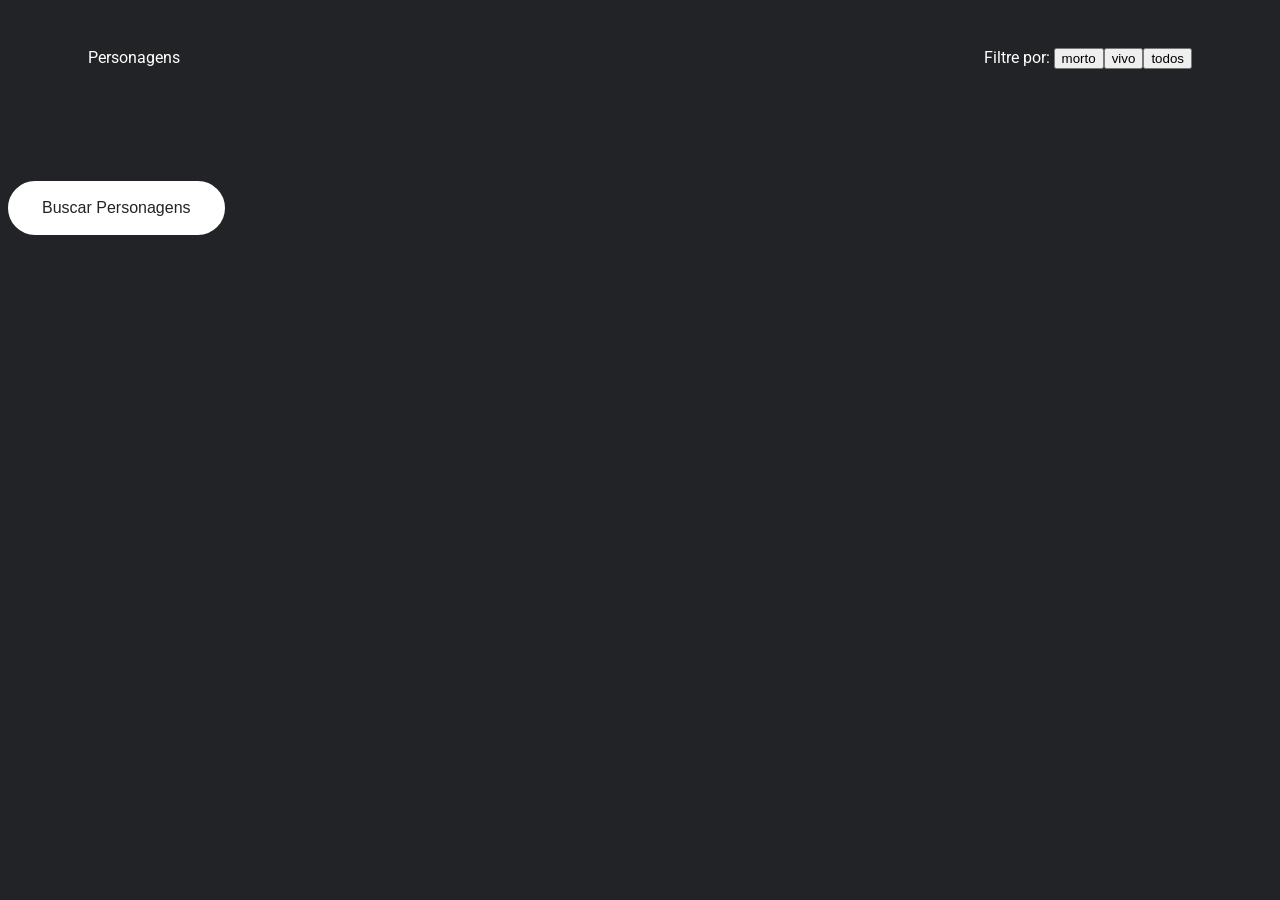
==== index.html @ 095110a1 "Adicionei a estrutura do projeto" ====
<!DOCTYPE html>
<html lang="pt-br">
<head>
    <meta charset="UTF-8">
    <meta name="viewport" content="width=device-width, initial-scale=1.0">
    <meta http-equiv="X-UA-Compatible" content="ie=edge">
    <title>Breaking Bad Project</title>

    <link rel="stylesheet" href="css/style.css">
    <link href="https://fonts.googleapis.com/css?family=Roboto&display=swap" rel="stylesheet">
</head>

<body>

    <div class="row2">
        <p>Personagens</p>
        <p>Filtre por: <button>morto</button><button>vivo</button><button>todos</button></p>
    </div>
    <div id="container-personagens" class="container"></div>
    <button id="buscarpersonagens"class="estilobotao">Buscar Personagens</button>
    
</body>

<script src="js/main.js"></script>

</html>
---- css/style.css ----
:root {
    --main-color: #222326; 
    --secondary-color: #19E68C;
    --text-color: #ffffff;
  }
html{
    background-color: var(--main-color); 
    font-family: 'Roboto', sans-serif;
    color:var(--text-color);
}  

.estilobotao{
    color: var(--main-color);
    background-color: white;
    border: 2px solid white;
    border-radius: 100px;
    padding: 1em 2em 1em 2em;
    font-size: 1em;
}
.estilobotao:hover{
    background-color: var(--main-color);
    color: white;
    border: 2px solid white;
}
.container{
    display: flex;  
    flex-wrap: wrap;
    padding: 0em 2em 2em 2em;
    margin: 0em 2em 2em 2em;
}
.box{
    display: flex;
    flex-direction: column;
    flex: 0 0 calc(25% - 2em);

    box-sizing: border-box;
    /* padding: 1em 1em 1em 1em; */
    margin: 1em 1em 1em 1em;
    position: relative;
    height: 300px;
}

.box h2{
    text-align: left;
    color: var(--text-color);
    position: absolute;
    bottom: 1em;   
    left: 1em;
}
.box img{
    margin: 0;
    height: 100%;
    width: 100%;
}

.status-personagem{
    position: absolute;
    top: 1em;   
    right: 0em;
    font-size: 0.7em;
    font-weight: bold;
    color: var(--text-color);
    padding: 1em 2em 1em 2em;
}
.vivo{
    background-color: #19E68C;
}
.morto{
    background-color: #F86300;
}
.apelido-personagem{
    position: absolute;
    bottom: 0em;
    left: 1em;
    text-align: left;
    color: var(--text-color);
    font-size: 0.7em;
    font-weight: bold;
    font-style: italic;
}

.row2{
    display: flex;
    flex-direction: row;
    justify-content: space-between;
    margin: 2em 5em 2em 5em;
}
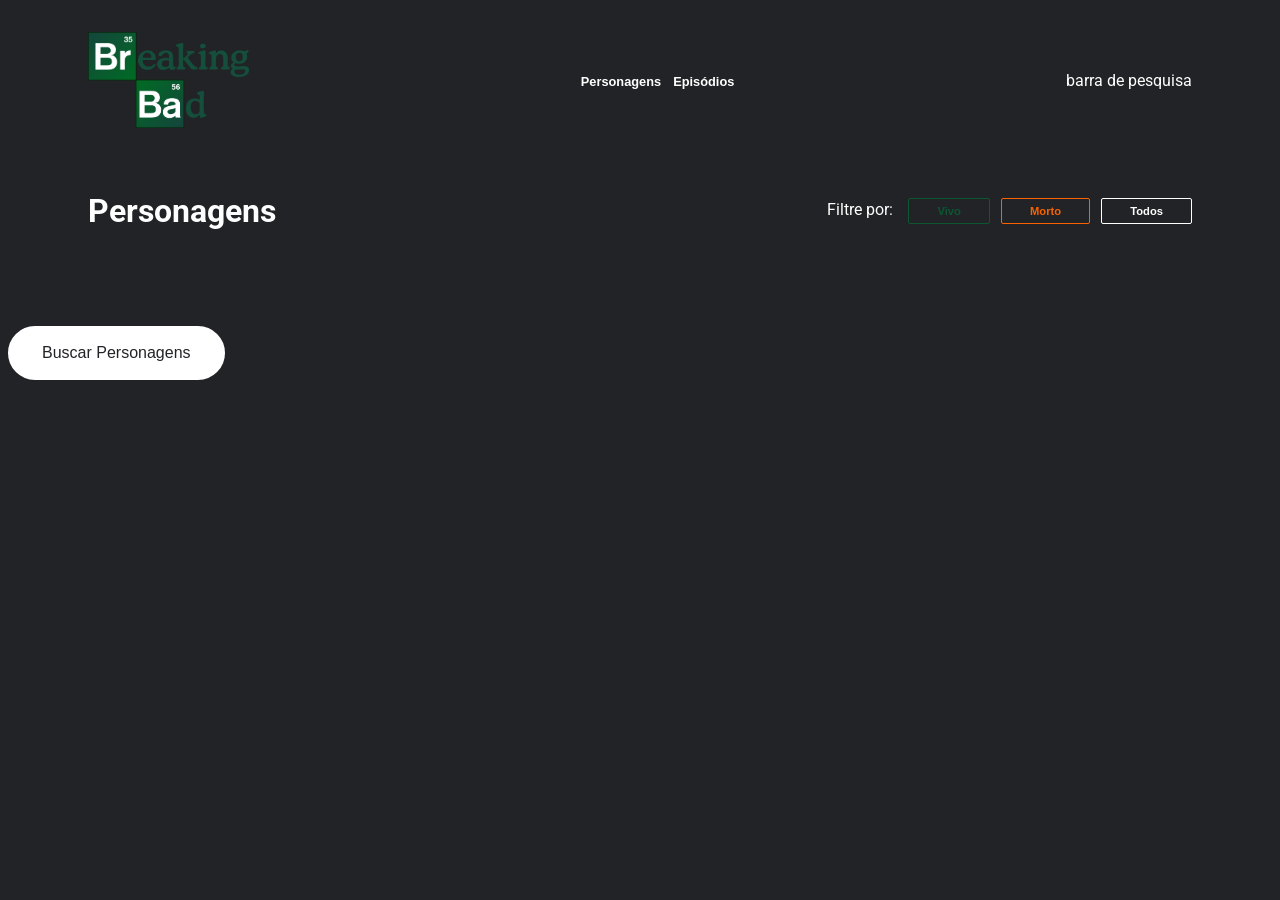
==== commit 524a4cc5: "Adicionei responsividade inicial, logo, e "header"" ====
--- a/index.html
+++ b/index.html
@@ -12,9 +12,15 @@
 
 <body>
 
-    <div class="row2">
-        <p>Personagens</p>
-        <p>Filtre por: <button>morto</button><button>vivo</button><button>todos</button></p>
+    <div class="container-logo">
+        <img src="img/breaking-bad-logo.png" alt="Breaking Bad Logo">
+        <span><button>Personagens</button><button>Episódios</button></span>
+        <p>barra de pesquisa</p>
+    </div>
+
+    <div class="container-personagens-filtro">
+        <p class="titulopersonagens">Personagens</p>
+        <p class="filtrepor">Filtre por: <button class="filtroVivo">Vivo</button><button class="filtroMorto">Morto</button><button class="filtroTodos">Todos</button></p>
     </div>
     <div id="container-personagens" class="container"></div>
     <button id="buscarpersonagens"class="estilobotao">Buscar Personagens</button>
--- a/css/style.css
+++ b/css/style.css
@@ -1,26 +1,27 @@
 :root {
-    --main-color: #222326; 
-    --secondary-color: #19E68C;
-    --text-color: #ffffff;
+    --corPreta: #222326; 
+    --corVerde: #0B5731;
+    --corBranca: #ffffff;
+    --corLaranja: #F86300;
   }
 html{
-    background-color: var(--main-color); 
+    background-color: var(--corPreta); 
     font-family: 'Roboto', sans-serif;
-    color:var(--text-color);
+    color:var(--corBranca);
 }  
 
 .estilobotao{
-    color: var(--main-color);
-    background-color: white;
-    border: 2px solid white;
+    color: var(--corPreta);
+    background-color: var(--corBranca);
+    border: 2px solid var(--corBranca);
     border-radius: 100px;
     padding: 1em 2em 1em 2em;
     font-size: 1em;
 }
 .estilobotao:hover{
-    background-color: var(--main-color);
-    color: white;
-    border: 2px solid white;
+    background-color: var(--corPreta);
+    color: var(--corBranca);
+    border: 2px solid var(--corBranca);
 }
 .container{
     display: flex;  
@@ -42,7 +43,7 @@
 
 .box h2{
     text-align: left;
-    color: var(--text-color);
+    color: var(--corBranca);
     position: absolute;
     bottom: 1em;   
     left: 1em;
@@ -59,29 +60,119 @@
     right: 0em;
     font-size: 0.7em;
     font-weight: bold;
-    color: var(--text-color);
+    color: var(--corBranca);
     padding: 1em 2em 1em 2em;
 }
 .vivo{
-    background-color: #19E68C;
+    background-color: var(--corVerde);
 }
 .morto{
-    background-color: #F86300;
+    background-color: var(--corLaranja);
 }
 .apelido-personagem{
     position: absolute;
     bottom: 0em;
     left: 1em;
     text-align: left;
-    color: var(--text-color);
+    color: var(--corBranca);
     font-size: 0.7em;
     font-weight: bold;
     font-style: italic;
 }
 
-.row2{
+.container-logo{
     display: flex;
     flex-direction: row;
     justify-content: space-between;
     margin: 2em 5em 2em 5em;
+    align-items: center;
+}
+.container-logo img{
+    display: flex;
+    box-sizing: border-box;
+    height: 6em;
+}
+.container-logo button{
+    border:0;
+    background-color: transparent;
+    color: var(--corBranca);
+    font-weight: bold;
+    font-size: 0.8em;
+}
+.container-logo button:hover{
+    opacity:0.7;
+}
+
+.container-personagens-filtro{
+    display: flex;
+    flex-direction: row;
+    justify-content: space-between;
+    margin: 2em 5em 0em 5em;
+    align-items: center;
+}
+.container-personagens-filtro button{
+    background-color: transparent;
+    border-radius: 2px;
+    padding: 0.5em 2.5em 0.5em 2.5em;
+    font-size: 0.7em;
+    font-weight: bold;
+    margin-left: 1em;
+}
+.container-personagens-filtro .filtroMorto{
+    color: var(--corLaranja);
+    border: 1px solid var(--corLaranja);
+}
+.container-personagens-filtro .filtroMorto:hover{
+    color: var(--corPreta);
+    background-color: var(--corLaranja);
+    border: 1px solid var(--corLaranja);
+}
+.container-personagens-filtro .filtroVivo{
+    color: var(--corVerde);
+    border: 1px solid var(--corVerde);
+}
+.container-personagens-filtro .filtroVivo:hover{
+    color: var(--corPreta);
+    background-color: var(--corVerde);
+    border: 1px solid var(--corVerde);
+}
+.container-personagens-filtro .filtroTodos{
+    color: var(--corBranca);
+    border: 1px solid var(--corBranca);
+}
+.container-personagens-filtro .filtroTodos:hover{
+    color: var(--corPreta);
+    background-color: var(--corBranca);
+    border: 1px solid var(--corBranca);
+}
+
+.container-personagens-filtro .titulopersonagens{
+    font-size: 2em;
+    font-weight: bold;
+    color: var(--corBranca);
+}
+
+@media only screen and (max-width: 768px){
+    .container {
+        padding: 0em 0em 2em 0em;
+        margin: 0em 0em 2em 0em;
+    }
+    .box{
+        flex: 0 0 calc(50% - 2em);
+    }
+    .container-personagens-filtro{
+        flex-direction: column;
+        margin: 0em 0em 0em 0em;
+    }
+    .container-logo{
+        flex-direction: column;
+        margin: 2em 0em 0em 0em;
+    }
+    .container-logo img{
+        height: 8em;
+    }
+    .container-logo span{
+        margin-top: 3em;
+        margin-bottom: 2em;
+    }
 }
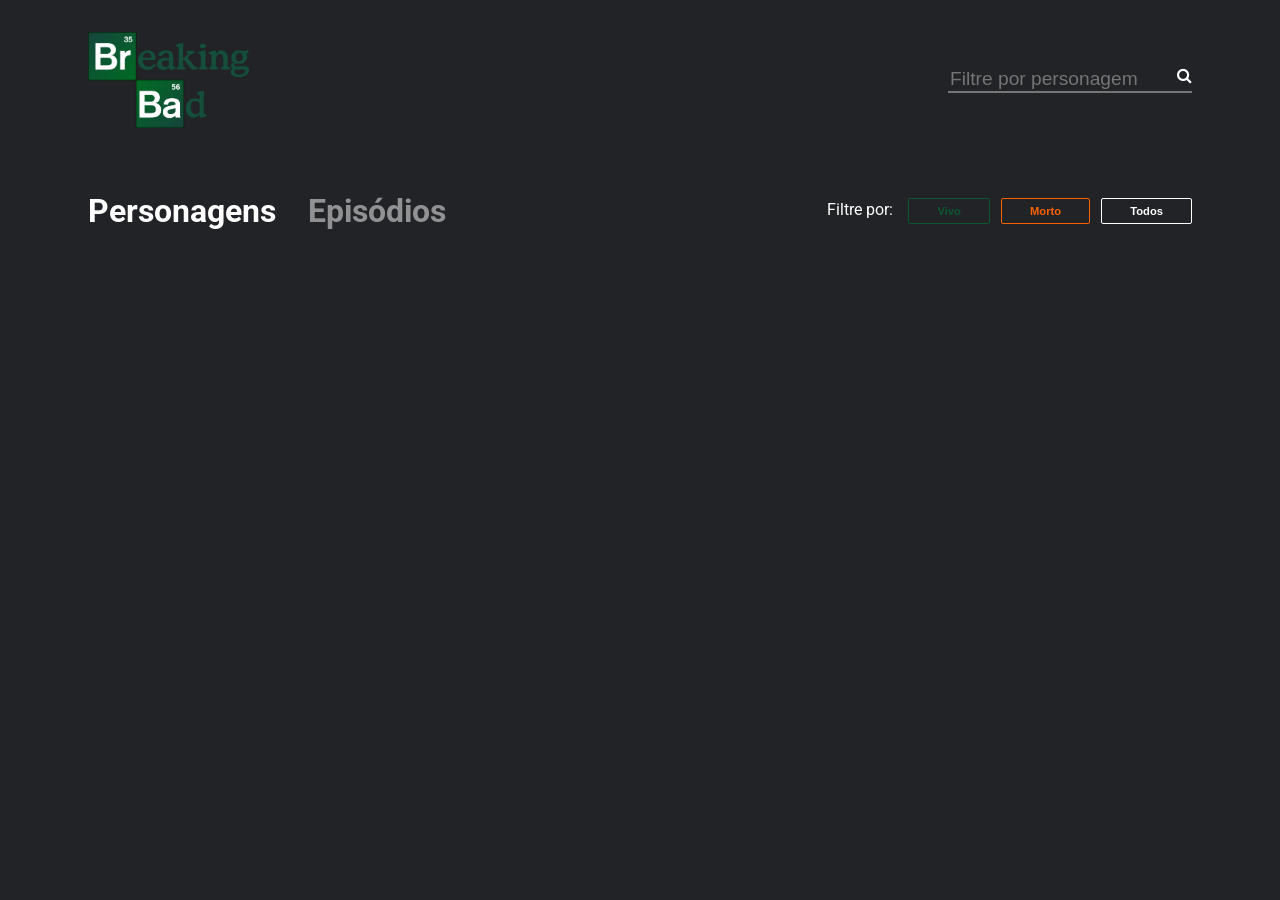
==== commit 96abb901: "Implementei filtros e mudanças de css" ====
--- a/index.html
+++ b/index.html
@@ -7,26 +7,36 @@
     <title>Breaking Bad Project</title>
 
     <link rel="stylesheet" href="css/style.css">
+    <link rel="stylesheet" href="https://cdnjs.cloudflare.com/ajax/libs/font-awesome/4.7.0/css/font-awesome.min.css">
     <link href="https://fonts.googleapis.com/css?family=Roboto&display=swap" rel="stylesheet">
 </head>
 
 <body>
 
     <div class="container-logo">
+
         <img src="img/breaking-bad-logo.png" alt="Breaking Bad Logo">
-        <span><button>Personagens</button><button>Episódios</button></span>
-        <p>barra de pesquisa</p>
+        
+        <span id="filtronomeSpan">
+            <input type="text" name="filtro" id="filtrar-nomepersonagens" placeholder="Filtre por personagem">
+            <i class="fa fa-search"></i>
+        </span>
+        
     </div>
 
     <div class="container-personagens-filtro">
-        <p class="titulopersonagens">Personagens</p>
-        <p class="filtrepor">Filtre por: <button class="filtroVivo">Vivo</button><button class="filtroMorto">Morto</button><button class="filtroTodos">Todos</button></p>
+        <p class="titulopersonagens" onclick="fetchPersonagens()">Personagens</p>
+        <p class="tituloepisodios">Episódios</p>
+        <span class="filtrepor">Filtre por: <button class="filtroVivo">Vivo</button><button class="filtroMorto">Morto</button><button class="filtroTodos">Todos</button></span>
     </div>
+
     <div id="container-personagens" class="container"></div>
-    <button id="buscarpersonagens"class="estilobotao">Buscar Personagens</button>
-    
+  
+    <script src="js/main.js"></script>
+    <script src="js/filtrarNomePersonagens.js"></script>
+    <script src="js/filtrarStatusPersonagens.js"></script>
 </body>
 
-<script src="js/main.js"></script>
+
 
 </html>
--- a/css/style.css
+++ b/css/style.css
@@ -3,26 +3,17 @@
     --corVerde: #0B5731;
     --corBranca: #ffffff;
     --corLaranja: #F86300;
+    --corCinza: #6A7575;
   }
 html{
     background-color: var(--corPreta); 
     font-family: 'Roboto', sans-serif;
     color:var(--corBranca);
 }  
-
-.estilobotao{
-    color: var(--corPreta);
-    background-color: var(--corBranca);
-    border: 2px solid var(--corBranca);
-    border-radius: 100px;
-    padding: 1em 2em 1em 2em;
-    font-size: 1em;
-}
-.estilobotao:hover{
-    background-color: var(--corPreta);
-    color: var(--corBranca);
-    border: 2px solid var(--corBranca);
-}
+*:focus {
+    outline: none;
+}
+
 .container{
     display: flex;  
     flex-wrap: wrap;
@@ -71,8 +62,19 @@
 }
 .apelido-personagem{
     position: absolute;
-    bottom: 0em;
-    left: 1em;
+    bottom: 2em;
+    left: 2em;
+    text-align: left;
+    color: var(--corBranca);
+    font-size: 0.7em;
+    font-weight: bold;
+    font-style: italic;
+}
+
+.occupation-personagem{
+    position: absolute;
+    bottom: 1em;
+    left: 0.5em;
     text-align: left;
     color: var(--corBranca);
     font-size: 0.7em;
@@ -103,6 +105,16 @@
     opacity:0.7;
 }
 
+#filtrar-nomepersonagens{
+    background-color: transparent;
+    border-top: none;
+    border-left: none;
+    border-right: none;
+    color: var(--corBranca);
+    font-size: 1.2em;
+    color: var(--corCinza);
+}
+
 .container-personagens-filtro{
     display: flex;
     flex-direction: row;
@@ -118,6 +130,7 @@
     font-weight: bold;
     margin-left: 1em;
 }
+
 .container-personagens-filtro .filtroMorto{
     color: var(--corLaranja);
     border: 1px solid var(--corLaranja);
@@ -146,10 +159,40 @@
     border: 1px solid var(--corBranca);
 }
 
-.container-personagens-filtro .titulopersonagens{
+.container-personagens-filtro p{
     font-size: 2em;
     font-weight: bold;
-    color: var(--corBranca);
+}
+
+.container-personagens-filtro p:nth-child(2){
+    display: flex;
+    flex: 1;
+    padding: 0 0 0 1em;
+}
+
+.container-personagens-filtro p:hover{
+    opacity: 0.5;
+    cursor: pointer;
+}
+
+.opacitydown{
+    opacity: 0.5;
+}
+.opacityback{
+    opacity: 1;
+}
+
+
+.invisivel{
+    display: none;
+}
+#filtronomeSpan{
+    position: relative;
+}
+#filtronomeSpan i{
+    position: absolute;
+    right: 0em;
+    top:0;
 }
 
 @media only screen and (max-width: 768px){
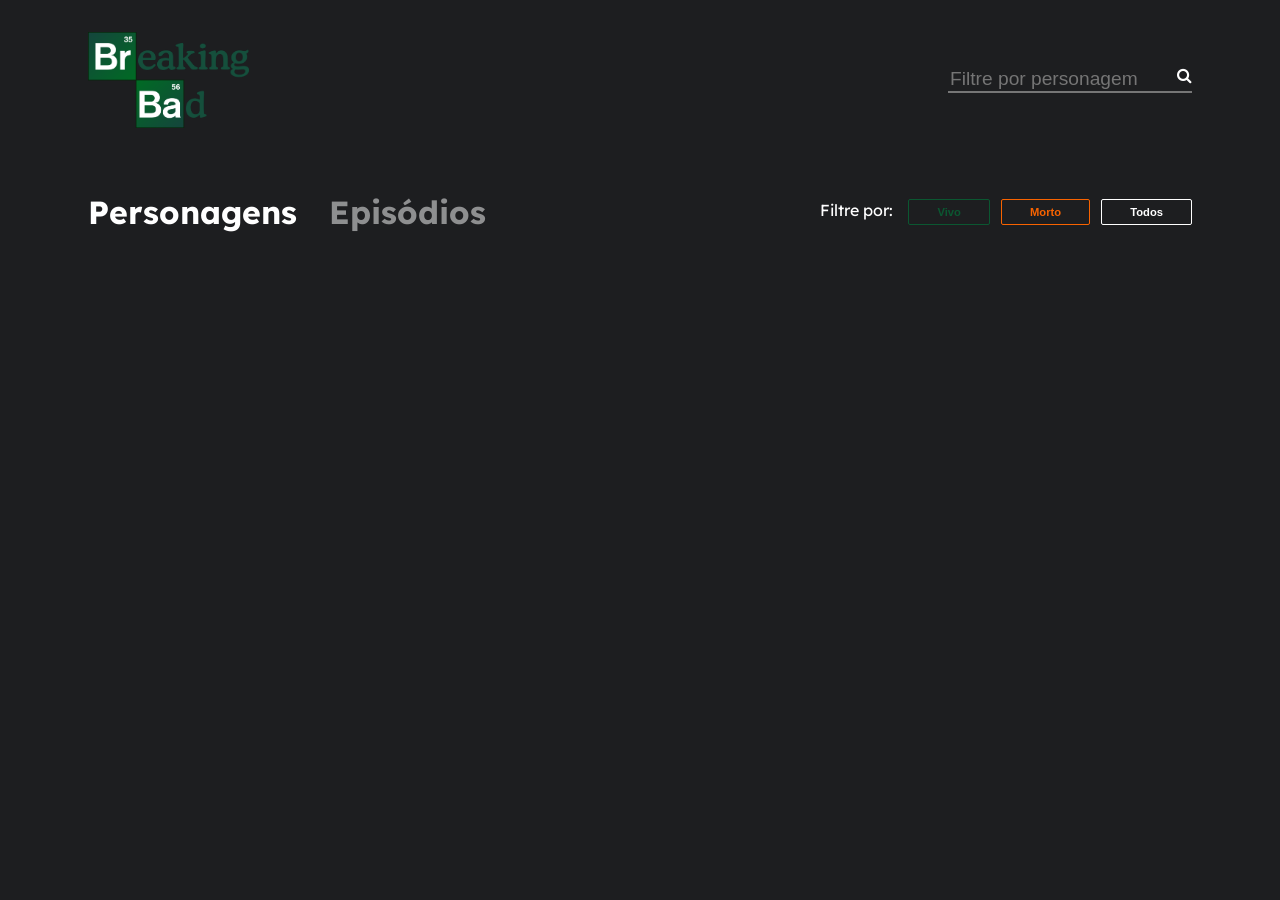
==== commit 368cc9d4: "Alteraçoes na página de episódios" ====
--- a/index.html
+++ b/index.html
@@ -8,7 +8,7 @@
 
     <link rel="stylesheet" href="css/style.css">
     <link rel="stylesheet" href="https://cdnjs.cloudflare.com/ajax/libs/font-awesome/4.7.0/css/font-awesome.min.css">
-    <link href="https://fonts.googleapis.com/css?family=Roboto&display=swap" rel="stylesheet">
+    <link href="https://fonts.googleapis.com/css?family=Lexend+Deca&display=swap" rel="stylesheet">
 </head>
 
 <body>
@@ -26,11 +26,13 @@
 
     <div class="container-personagens-filtro">
         <p class="titulopersonagens" onclick="fetchPersonagens()">Personagens</p>
-        <p class="tituloepisodios">Episódios</p>
+        <p class="tituloepisodios" onclick="fetchEpisodios()">Episódios</p>
         <span class="filtrepor">Filtre por: <button class="filtroVivo">Vivo</button><button class="filtroMorto">Morto</button><button class="filtroTodos">Todos</button></span>
     </div>
 
     <div id="container-personagens" class="container"></div>
+
+    <div id="container-episodios" class="containerEpisodios"></div>
   
     <script src="js/main.js"></script>
     <script src="js/filtrarNomePersonagens.js"></script>
--- a/css/style.css
+++ b/css/style.css
@@ -1,5 +1,5 @@
 :root {
-    --corPreta: #222326; 
+    --corPreta: #1D1E20; 
     --corVerde: #0B5731;
     --corBranca: #ffffff;
     --corLaranja: #F86300;
@@ -7,7 +7,7 @@
   }
 html{
     background-color: var(--corPreta); 
-    font-family: 'Roboto', sans-serif;
+    font-family: 'Lexend Deca', sans-serif;
     color:var(--corBranca);
 }  
 *:focus {
@@ -62,8 +62,8 @@
 }
 .apelido-personagem{
     position: absolute;
-    bottom: 2em;
-    left: 2em;
+    top:0em;
+    left: 1em;
     text-align: left;
     color: var(--corBranca);
     font-size: 0.7em;
@@ -73,7 +73,7 @@
 
 .occupation-personagem{
     position: absolute;
-    bottom: 1em;
+    bottom: 0em;
     left: 0.5em;
     text-align: left;
     color: var(--corBranca);
@@ -171,29 +171,75 @@
 }
 
 .container-personagens-filtro p:hover{
+    
+    cursor: pointer;
+}
+
+#filtronomeSpan{
+    position: relative;
+}
+#filtronomeSpan i{
+    position: absolute;
+    right: 0em;
+    top:0;
+}
+
+.containerEpisodios{
+    padding: 0em 2em 2em 2em;
+    margin: 0em 2em 2em 2em;
+}
+.boxEpisodios{
+    display: flex;
+    /* border: 1px solid red; */
+    box-sizing: border-box;
+    /* padding: 1em 1em 1em 1em; */
+    margin: 1em 5em 1em 5em;
+    position: relative;
+    height: 150px;
+    border-bottom: solid 1px var(--corCinza);
+
+}
+
+.div1{
+    width: 33.33%;
+}
+.div2{
+    width: 33.33%;
+    padding-left: 2em;
+    opacity: 0.6;
+}
+.div3{
+    width: 33.33%;
+    opacity: 0.6;
+}
+.subdiv1{
+    display: flex;
+    box-sizing: content-box;
+    margin: 0;
+}
+.subdiv1 p{
+    margin: 0;
+    margin-right: 0.5em; 
+    opacity: 0.6;
+}
+
+.titulo{
+    margin:0;
+    font-size: 2em;
+    font-weight: bold;
+}
+
+.opacity05{
     opacity: 0.5;
-    cursor: pointer;
-}
-
-.opacitydown{
-    opacity: 0.5;
-}
-.opacityback{
+}
+.opacity1{
     opacity: 1;
 }
-
-
 .invisivel{
     display: none;
 }
-#filtronomeSpan{
-    position: relative;
-}
-#filtronomeSpan i{
-    position: absolute;
-    right: 0em;
-    top:0;
-}
+
+
 
 @media only screen and (max-width: 768px){
     .container {
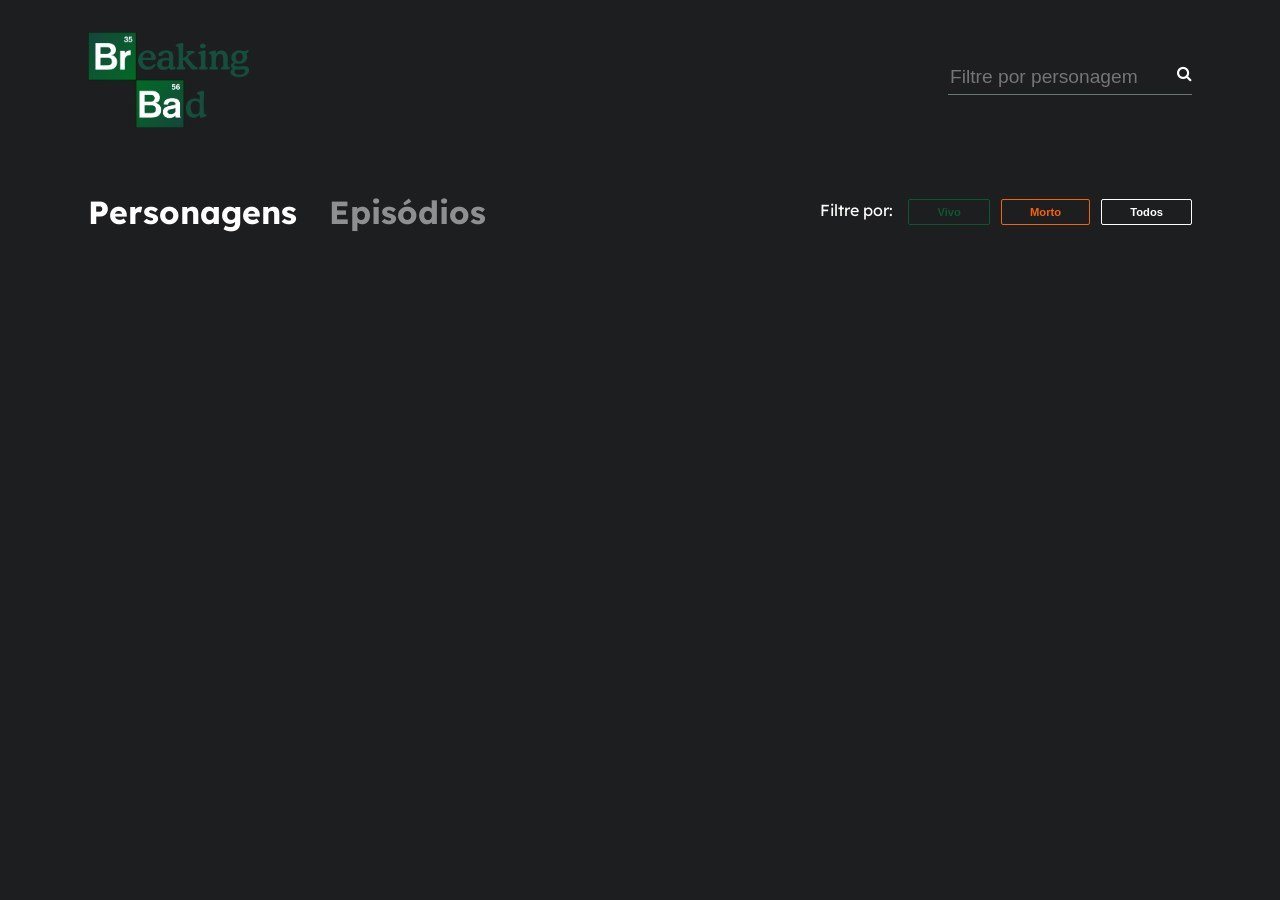
==== commit 0da2e292: "Implementei filtro para episódios" ====
--- a/index.html
+++ b/index.html
@@ -21,13 +21,28 @@
             <input type="text" name="filtro" id="filtrar-nomepersonagens" placeholder="Filtre por personagem">
             <i class="fa fa-search"></i>
         </span>
+
+        <span id="filtroepisodioSpan">
+            <input type="text" name="filtro2" id="filtrar-nomeepisodios" placeholder="Filtre por episódio">
+            <i class="fa fa-search"></i>
+        </span>
         
     </div>
 
     <div class="container-personagens-filtro">
-        <p class="titulopersonagens" onclick="fetchPersonagens()">Personagens</p>
-        <p class="tituloepisodios" onclick="fetchEpisodios()">Episódios</p>
-        <span class="filtrepor">Filtre por: <button class="filtroVivo">Vivo</button><button class="filtroMorto">Morto</button><button class="filtroTodos">Todos</button></span>
+        <p class="titulopersonagens" onclick="apagarDivEpisodios()">Personagens</p>
+        <p class="tituloepisodios" onclick="apagarDivPersonagens()">Episódios</p>
+        <span id="filtreporpersonagens"class="filtrepor">Filtre por: <button class="filtroVivo">Vivo</button><button class="filtroMorto">Morto</button><button class="filtroTodos">Todos</button></span>
+
+        <span id="filtreporepisodios" class="filtrepor">Filtre por: 
+            <select>
+                <option value="temporada1">Temporada 1</option>
+                <option value="temporada2">Temporada 2</option>
+                <option value="temporada3">Temporada 3</option>
+                <option value="temporada4">Temporada 4</option>
+                <option value="temporada5">Temporada 5</option>
+            </select>
+        </span>
     </div>
 
     <div id="container-personagens" class="container"></div>
--- a/css/style.css
+++ b/css/style.css
@@ -105,14 +105,24 @@
     opacity:0.7;
 }
 
-#filtrar-nomepersonagens{
+#filtrar-nomepersonagens, #filtrar-nomeepisodios{
     background-color: transparent;
     border-top: none;
     border-left: none;
     border-right: none;
+    border-bottom: solid 1px var(--corCinza);
     color: var(--corBranca);
     font-size: 1.2em;
     color: var(--corCinza);
+    padding-bottom: 0.3em;
+}
+#filtronomeSpan, #filtroepisodioSpan{
+    position: relative;
+}
+#filtronomeSpan i, #filtroepisodioSpan i{
+    position: absolute;
+    right: 0em;
+    top:0;
 }
 
 .container-personagens-filtro{
@@ -173,15 +183,6 @@
 .container-personagens-filtro p:hover{
     
     cursor: pointer;
-}
-
-#filtronomeSpan{
-    position: relative;
-}
-#filtronomeSpan i{
-    position: absolute;
-    right: 0em;
-    top:0;
 }
 
 .containerEpisodios{
@@ -204,12 +205,12 @@
     width: 33.33%;
 }
 .div2{
-    width: 33.33%;
+    width: 21.6%;
     padding-left: 2em;
     opacity: 0.6;
 }
 .div3{
-    width: 33.33%;
+    width: 45%;
     opacity: 0.6;
 }
 .subdiv1{
@@ -241,6 +242,8 @@
 
 
 
+
+
 @media only screen and (max-width: 768px){
     .container {
         padding: 0em 0em 2em 0em;
